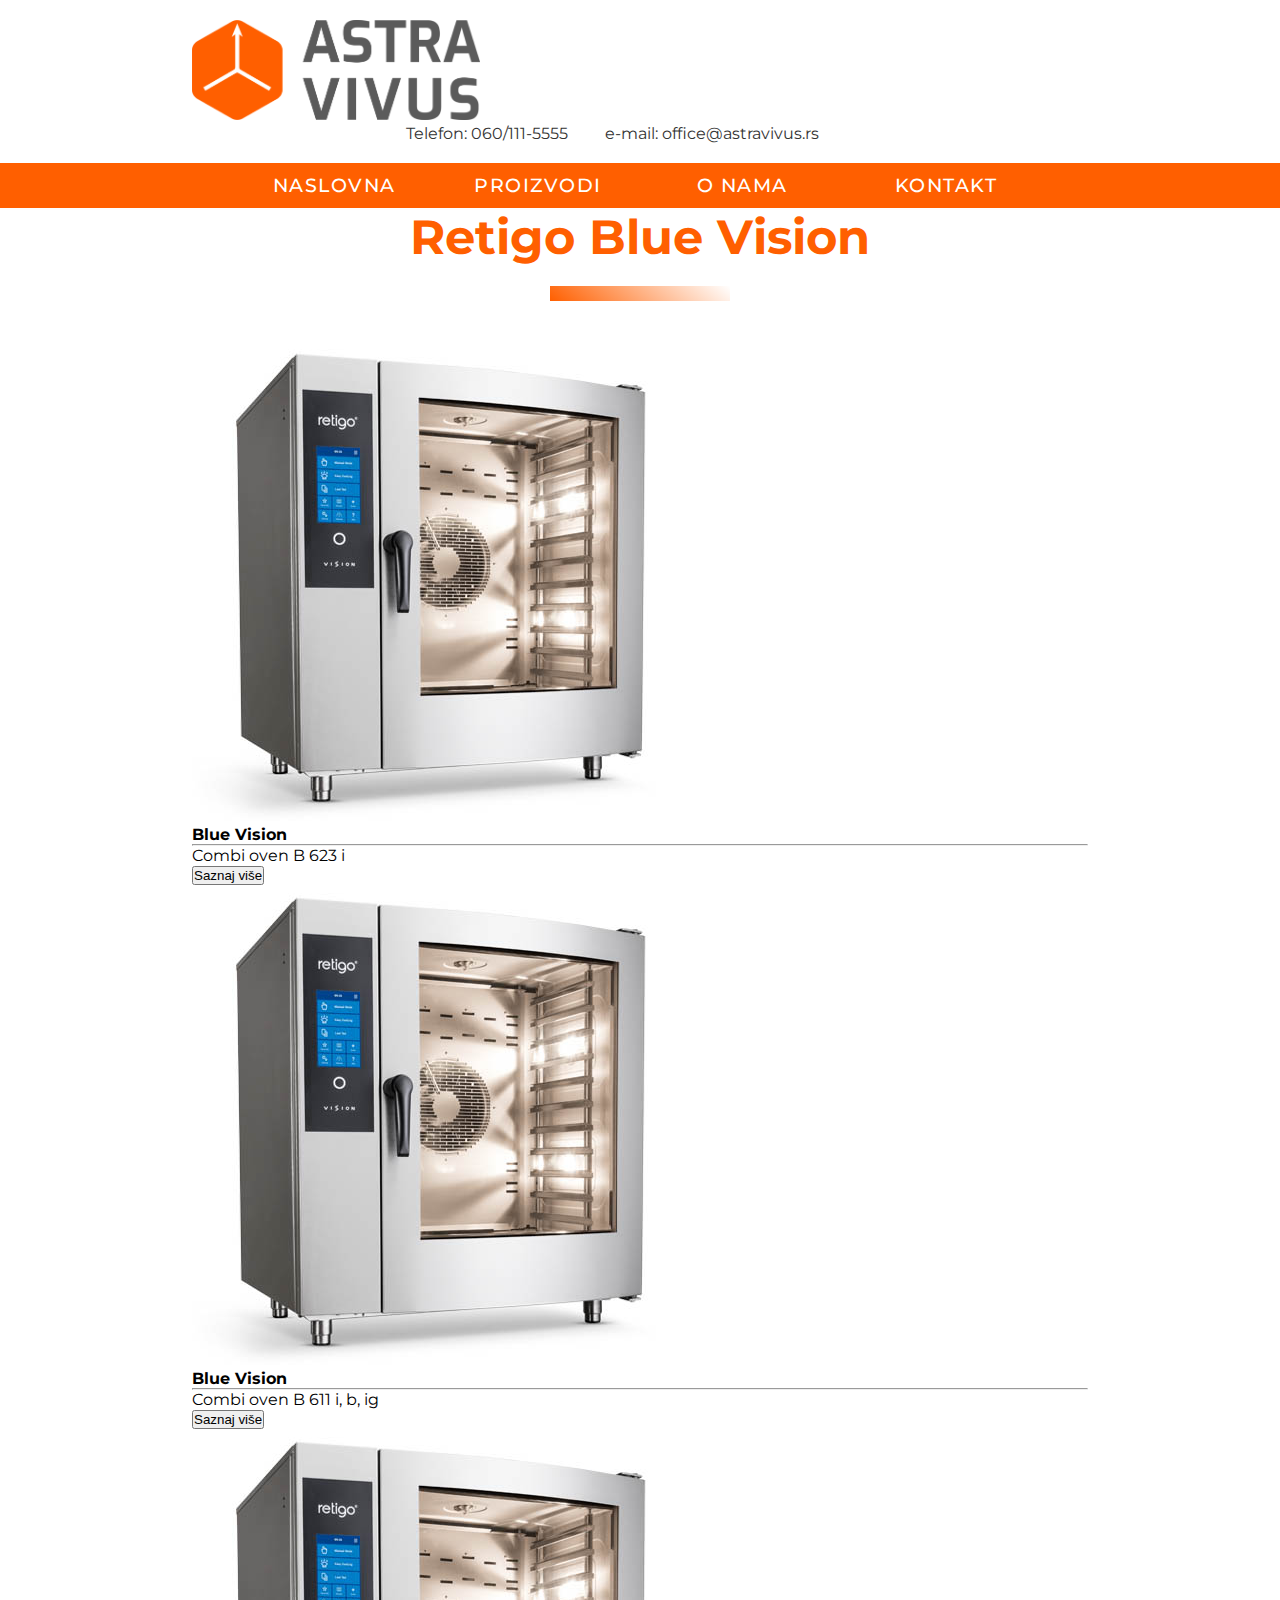
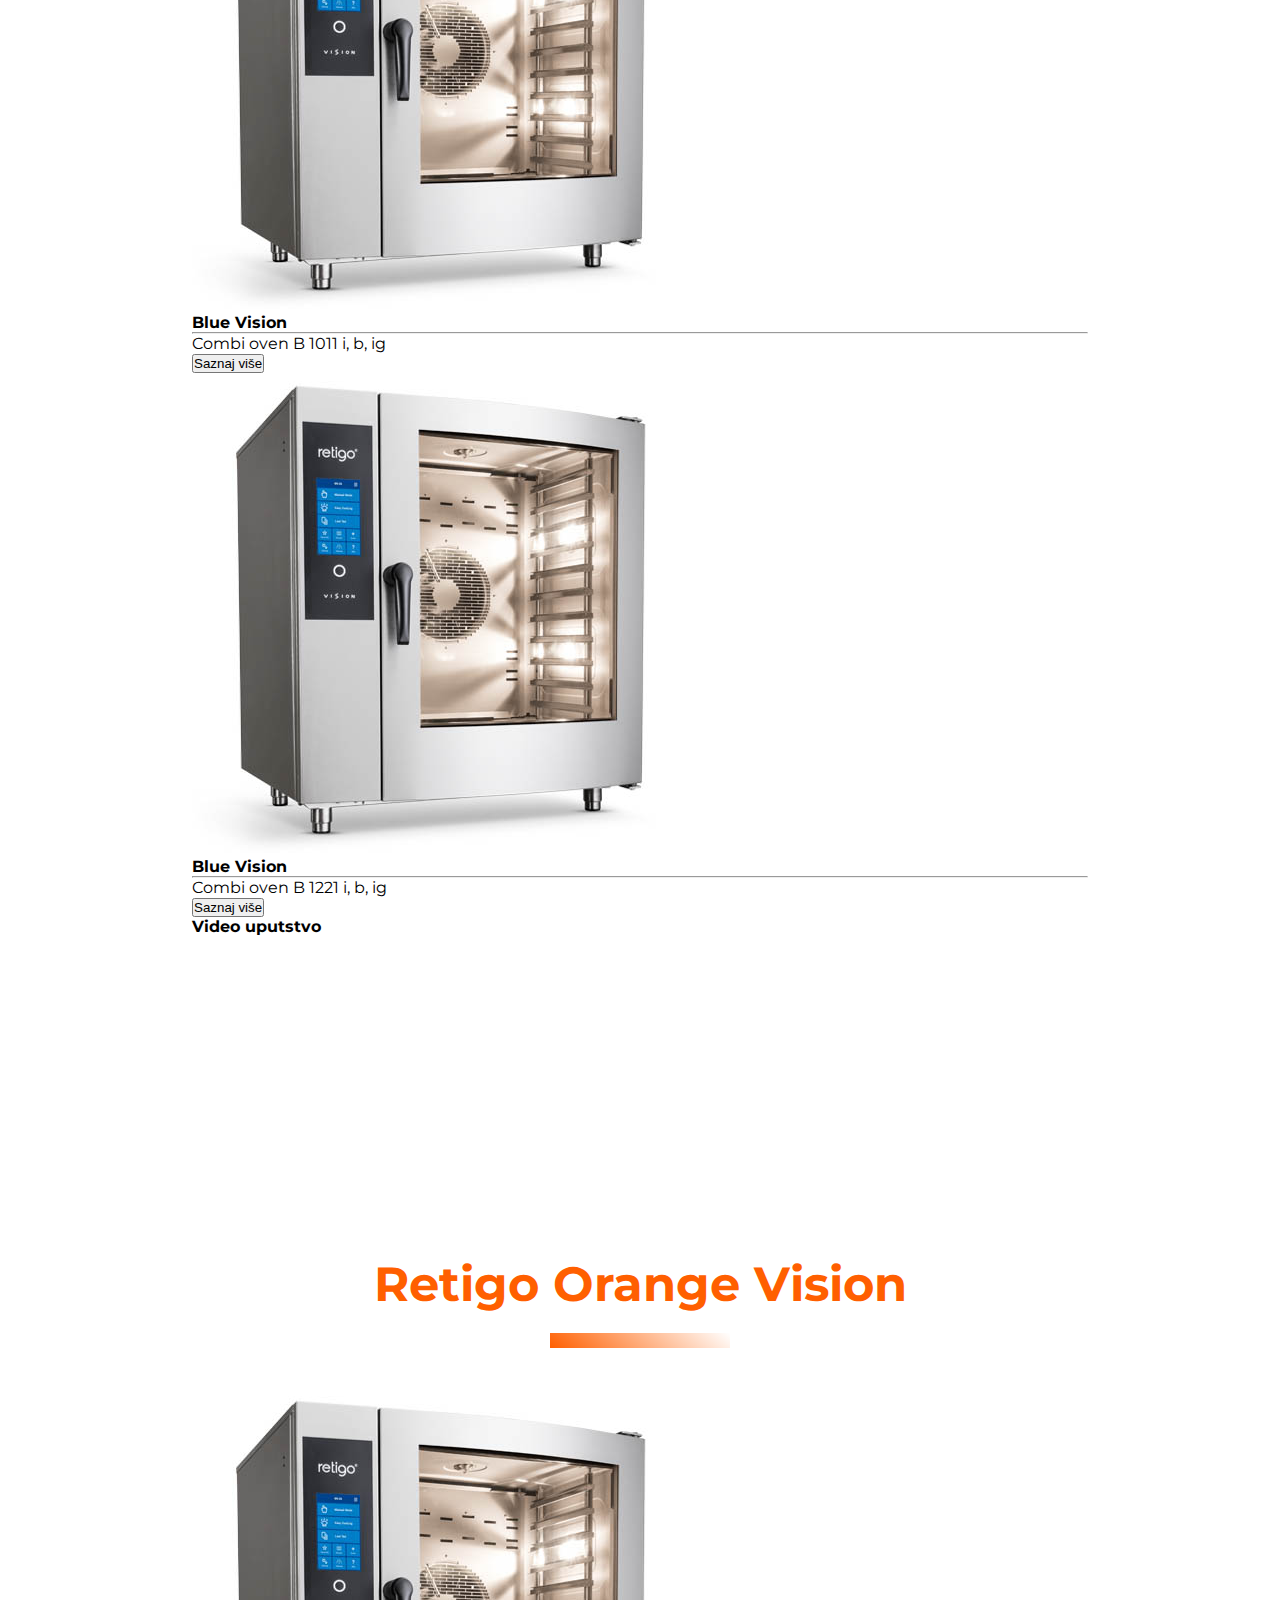
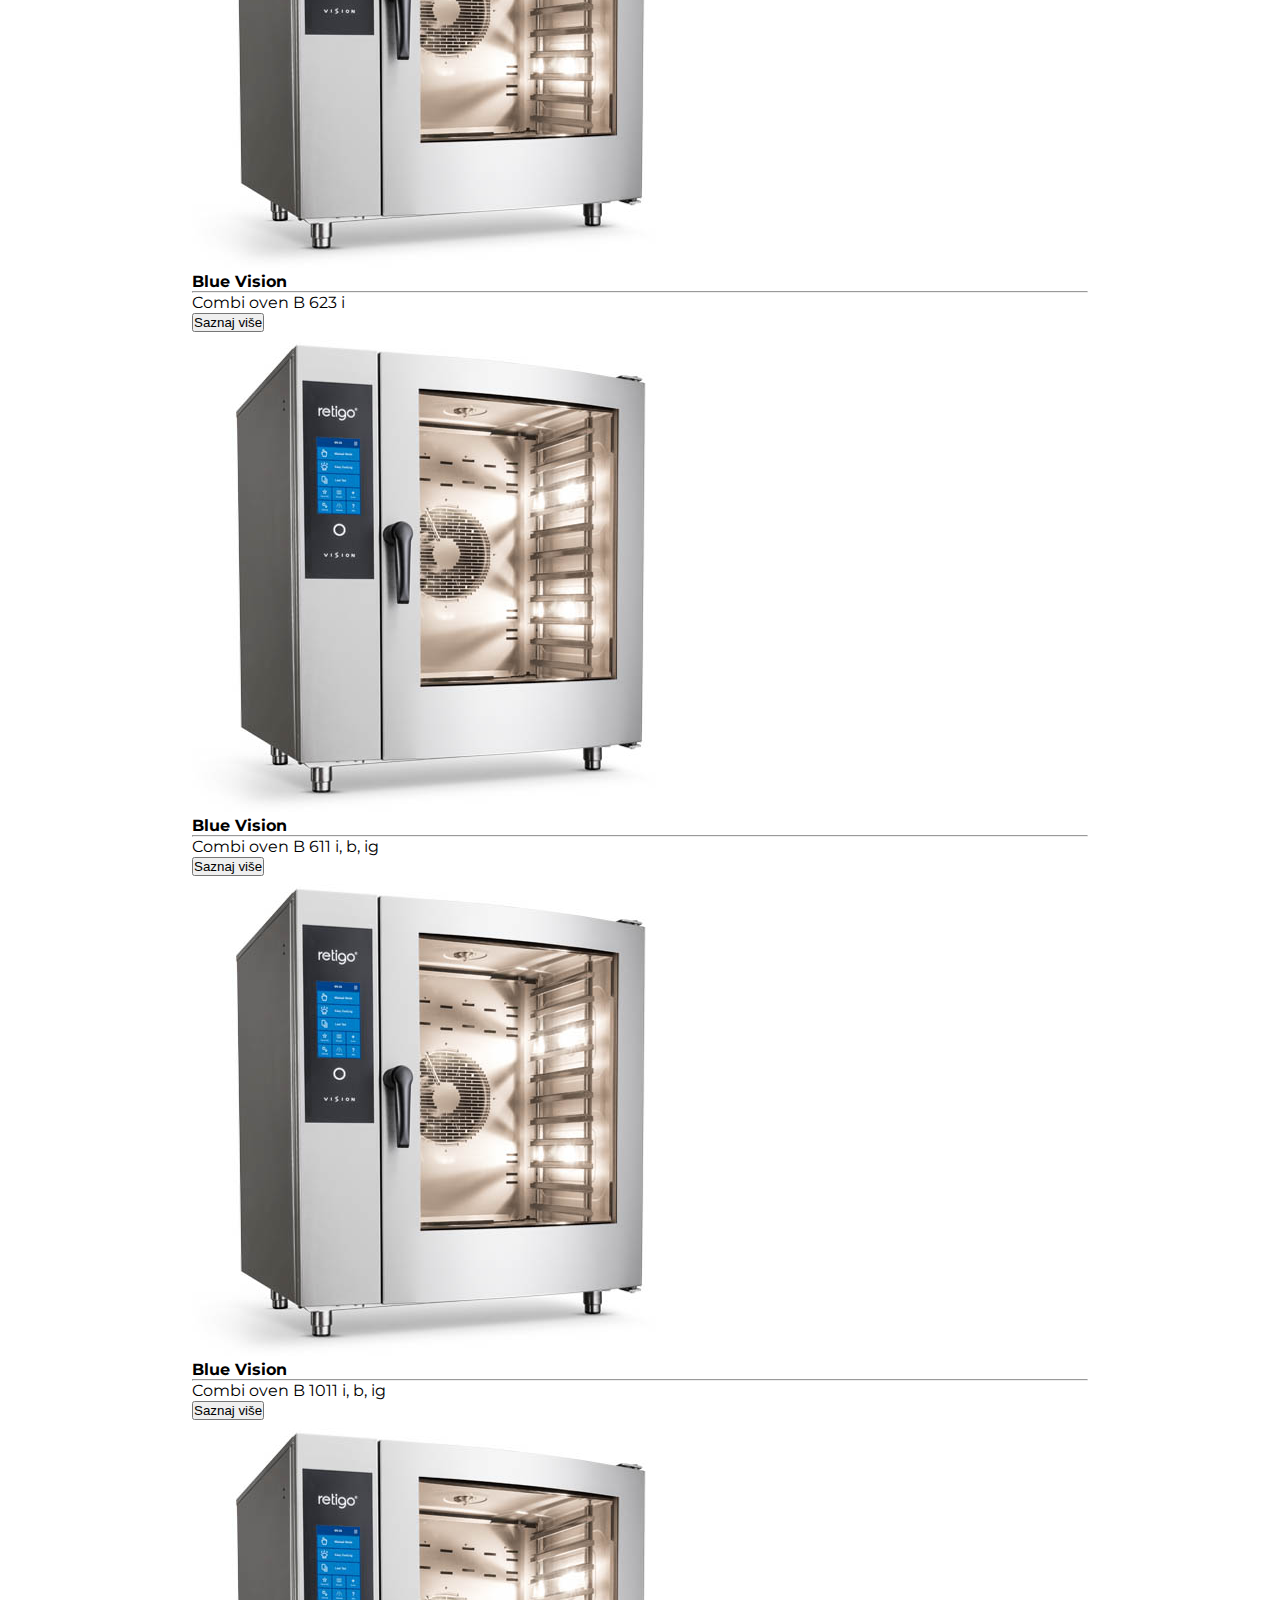
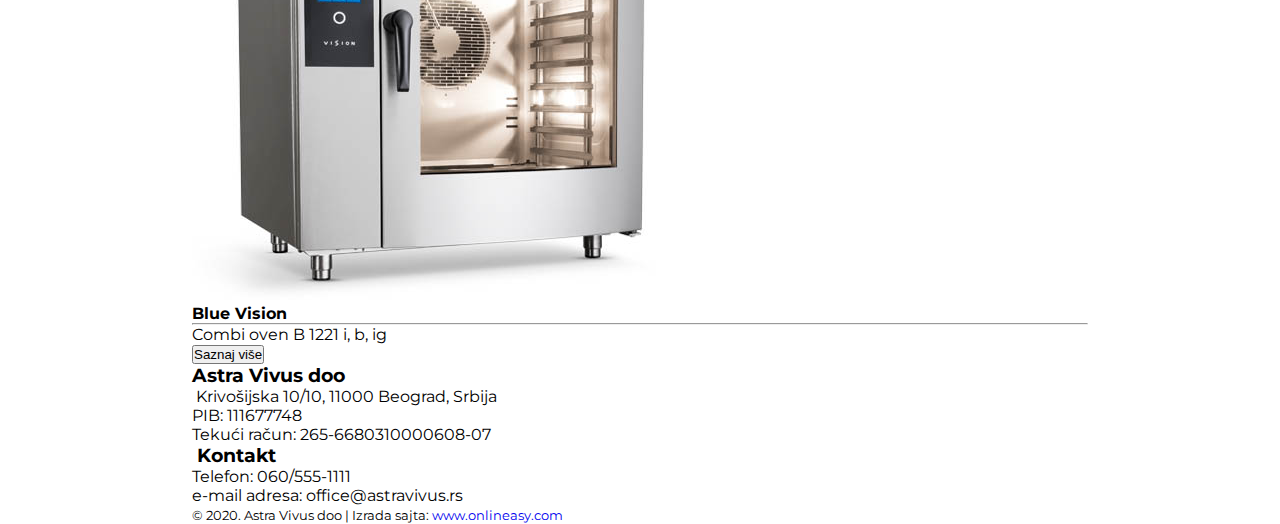
==== retigo.html @ 3591f257 "products page and single product page, responsive design" ====
<!DOCTYPE html>
<html lang="en">
<head>
    <meta charset="UTF-8">
    <meta content="width=device-width, initial-scale=1" name="viewport" />
    <!-- Animate -->
    <link
    rel="stylesheet"href="https://cdnjs.cloudflare.com/ajax/libs/animate.css/4.0.0/animate.min.css" />
    <!-- Font awesome -->
    <link rel="stylesheet" href="https://use.fontawesome.com/releases/v5.8.1/css/all.css" integrity="sha384-50oBUHEmvpQ+1lW4y57PTFmhCaXp0ML5d60M1M7uH2+nqUivzIebhndOJK28anvf" crossorigin="anonymous">    
    <title>Astra Vivus</title>
    <link rel="stylesheet" href="style.css">
    <link rel="stylesheet" href="animations.css"
      media="(prefers-reduced-motion: no-preference)">
</head>
<body>
<!--   header   -->
    <header>
       <div class="container">
                <div class="top-header">
                    <a href="index.html" class="logo"><img src="img/logo.png" alt=""></a>                    
                    <p>
                        <i class="fas fa-mobile-alt"></i>  
                        <span> Telefon: 060/111-5555</span>
                        <i class="far fa-envelope"></i>  
                        <span> e-mail: office@astravivus.rs</span>
                    <p>
                </div>
       </div>
    </header>


    <nav>
        <ul id="nav">
            <li><a href="index.html">Naslovna</a></li>
            <li><a href="index.html#proizvodi">Proizvodi</a>
            <ul>
                <li><a href="#">Winterhalter</a></li>
                <li><a href="retigo.html">Retigo</a></li>
                <li><a href="#">Feuma</a></li>                
            </ul>
            </li>
            <li><a href="#">O nama</a></li>
            <li><a href="#">Kontakt</a></li>
        </ul>
    </nav>

<!--   proizvodiDetalj   -->
    <section class="proizvodiDetalj container">
        <h2>Retigo Blue Vision</h2>
        <div class="sviProizvodi">
             <article>
                <div >
                    <a href=""><img src="img/Retigo/vision-combi-ovens.jpg" alt=""></a>
                </div>
                <div class="product-info">
                    <h4>Blue Vision</h4><hr><p>Combi oven B 623 i</p>
                    <button type="button" onclick="location.href='single-proizvod.html';" value="">Saznaj više</button>
                </div>                    
             </article>
             <article>
                <div >
                    <a href=""><img src="img/Retigo/vision-combi-ovens.jpg" alt=""></a>
                </div>
                <div class="product-info">
                    <h4>Blue Vision</h4><hr><p>Combi oven B 611 i, b, ig</p><button>Saznaj više</button>
                </div>                    
             </article>
             <article>
                <div >
                    <a href=""><img src="img/Retigo/vision-combi-ovens.jpg" alt=""></a>
                </div>
                <div class="product-info">
                    <h4>Blue Vision</h4><hr><p>Combi oven B 1011 i, b, ig</p><button>Saznaj više</button>
                </div>                    
             </article>
             <article>
                <div >
                    <a href=""><img src="img/Retigo/vision-combi-ovens.jpg" alt=""></a>
                </div>
                <div class="product-info">
                    <h4>Blue Vision</h4><hr><p>Combi oven B 1221 i, b, ig</p><button>Saznaj više</button>
                </div>                    
             </article>
        </div>
        <section class="video">
           <div class="tekstVideo">
               <h4>Video uputstvo</h4>
               <div class="iskonice">
                   <i class="fas fa-caret-square-right"></i>
                   <i class="fas fa-caret-square-right"></i>
                   <i class="fas fa-caret-square-right"></i>
                   <i class="fas fa-caret-square-right"></i>
                   <i class="fas fa-caret-square-right"></i>
               </div>
           </div>
            <iframe width="560" height="315" src="https://www.youtube.com/embed/8EOqmUAFT4k" frameborder="0" allow="accelerometer; autoplay; clipboard-write; encrypted-media; gyroscope; picture-in-picture" allowfullscreen></iframe>
        </section>
        <h2>Retigo Orange Vision</h2>
           <div class="sviProizvodi">
             <article>
                <div >
                    <a href=""><img src="img/Retigo/vision-combi-ovens.jpg" alt=""></a>
                </div>
                <div class="product-info">
                    <h4>Blue Vision</h4><hr><p>Combi oven B 623 i</p>
                    <button type="button" onclick="location.href='single-proizvod.html';" value="">Saznaj više</button>
                </div>                    
             </article>
             <article>
                <div >
                    <a href=""><img src="img/Retigo/vision-combi-ovens.jpg" alt=""></a>
                </div>
                <div class="product-info">
                    <h4>Blue Vision</h4><hr><p>Combi oven B 611 i, b, ig</p><button>Saznaj više</button>
                </div>                    
             </article>
             <article>
                <div >
                    <a href=""><img src="img/Retigo/vision-combi-ovens.jpg" alt=""></a>
                </div>
                <div class="product-info">
                    <h4>Blue Vision</h4><hr><p>Combi oven B 1011 i, b, ig</p><button>Saznaj više</button>
                </div>                    
             </article>
             <article>
                <div >
                    <a href=""><img src="img/Retigo/vision-combi-ovens.jpg" alt=""></a>
                </div>
                <div class="product-info">
                    <h4>Blue Vision</h4><hr><p>Combi oven B 1221 i, b, ig</p><button>Saznaj više</button>
                </div>                    
             </article>
        </div>
    </section>
    
<!--   footer   -->
    <footer>
        <div class="container">
            <div class="companyInfo">
                <article>
                    <h3>Astra Vivus doo</h3>
                    <p><i class="fas fa-map-marker-alt"></i>&nbsp;Krivošijska 10/10, 11000 Beograd, Srbija 
                    <br>PIB: 111677748
                    <br>Tekući račun: 265-6680310000608-07
                    </p>
                </article>
                <article>
                    <h3><i class="fas fa-envelope"></i>&nbsp;Kontakt</h3>
                    <p>Telefon: 060/555-1111<br>e-mail adresa: office@astravivus.rs</p>
                </article>
                <article>
                    <a href=""><i class="fab fa-facebook-square"></i></a>
                    <a href=""><i class="fab fa-instagram"></i></a>
                </article>
            </div>
           <p><small>&copy; 2020. Astra Vivus doo | Izrada sajta: <a href="https://onlineasy.com/">www.onlineasy.com</a></small></p>
        </div>
    </footer>

</body>
</html>
---- style.css ----
@import url("https://fonts.googleapis.com/css2?family=Montserrat:wght@100;300;400;500;700&display=swap");
/**************
mixins
**************/
/**************
basic styles
**************/
* {
  margin: 0;
  padding: 0;
  box-sizing: border-box; }

body {
  font-size: 16px;
  font-family: "Montserrat", sans-serif; }

a {
  text-decoration: none; }

ul {
  list-style: none; }

.container {
  width: 70%;
  margin: 0 auto; }
  @media only screen and (max-width: 768px) {
    .container {
      width: 85%; } }

h2 {
  font-size: 3rem;
  text-align: center;
  color: #ff5f00; }
  h2::after {
    display: block;
    content: "";
    width: 20%;
    height: 15px;
    background: linear-gradient(40deg, #ff5f00, #fff);
    margin: 20px auto 40px auto; }

/**************
header
**************/
header {
  padding: 20px 0; }
  header .top-header {
    display: flex;
    flex-wrap: wrap;
    align-items: center; }
    header .top-header .logo img {
      flex: 0 0 10%;
      height: 100px;
      margin-right: 15px; }
    header .top-header h3 {
      flex: 0 0 20%;
      font-size: 2.2rem;
      color: #ff5f00; }
    header .top-header p {
      flex: 0 0 70%;
      justify-content: flex-end;
      display: flex;
      align-items: center;
      color: #333333; }
      header .top-header p i {
        font-size: 2rem;
        margin: 0 10px;
        color: #ff5f00; }
      header .top-header p .fa-envelope {
        border-left: 2px solid #ff5f00;
        padding-left: 15px; }

/**************
nav
**************/
nav {
  background-color: #ff5f00; }
  nav #nav {
    list-style: none inside;
    margin: 0;
    padding: 0;
    text-align: center; }
    nav #nav li {
      display: inline-block;
      position: relative;
      background: #ff5f00; }
      nav #nav li a {
        display: block;
        padding: 0;
        width: 200px;
        line-height: 45px;
        color: #fff;
        text-transform: uppercase;
        font-weight: 500;
        font-size: 1.2rem;
        letter-spacing: 1.5px; }
      nav #nav li:hover {
        background: #333333;
        transition: 0.4s ease; }
      nav #nav li:hover ul {
        display: block;
        transition: 0.4s ease; }
      nav #nav li li a {
        font-size: .9rem;
        text-transform: capitalize; }
    nav #nav ul {
      position: absolute;
      padding: 0;
      left: 0;
      display: none;
      /* hides sublists */ }

/**************
header-content
**************/
.header-content {
  background-image: linear-gradient(rgba(0, 0, 0, 0.3), rgba(0, 0, 0, 0.3)), url(img/header-kuhinja.jpg);
  background-size: cover;
  background-repeat: no-repeat;
  background-position: center;
  min-height: 55vh; }
  .header-content h1 {
    font-size: 3.2rem;
    color: #fff;
    padding-top: 160px;
    letter-spacing: 1.5px;
    text-transform: uppercase;
    text-shadow: 4px 3px 0px grey, 9px 8px 0px rgba(0, 0, 0, 0.15);
    line-height: 1.4; }

/**************
proizvodi
**************/
.proizvodi {
  background-image: url(img/header-background.png);
  background-position: center;
  background-size: cover;
  background-repeat: no-repeat;
  padding: 80px 0; }
  .proizvodi .top-proizvodi {
    display: flex;
    flex-wrap: wrap;
    justify-content: space-between; }
    .proizvodi .top-proizvodi .col {
      flex: 0 0 30%;
      color: #ff5f00; }
      .proizvodi .top-proizvodi .col .holder {
        overflow: hidden; }
        .proizvodi .top-proizvodi .col .holder img {
          width: 100%; }
        .proizvodi .top-proizvodi .col .holder:hover {
          transform: scale(1.1);
          transition: 0.4s ease; }
      .proizvodi .top-proizvodi .col .product-info {
        padding: 30px;
        text-align: center;
        position: relative;
        top: -5px;
        opacity: 0.9; }
        .proizvodi .top-proizvodi .col .product-info h4 {
          margin: 5px 0;
          text-transform: uppercase; }
        .proizvodi .top-proizvodi .col .product-info p {
          font-size: .9rem;
          color: #333333;
          padding: 10px 0; }
        .proizvodi .top-proizvodi .col .product-info button {
          padding: 15px 40px;
          background: #ff5f00;
          border: none;
          font-size: 1.2rem;
          letter-spacing: 1px;
          color: #fff;
          border-radius: 20px; }
          .proizvodi .top-proizvodi .col .product-info button:hover {
            background: #e65400;
            border-radius: 20px;
            cursor: pointer;
            transition: 0.4s ease; }

/*# sourceMappingURL=style.css.map */
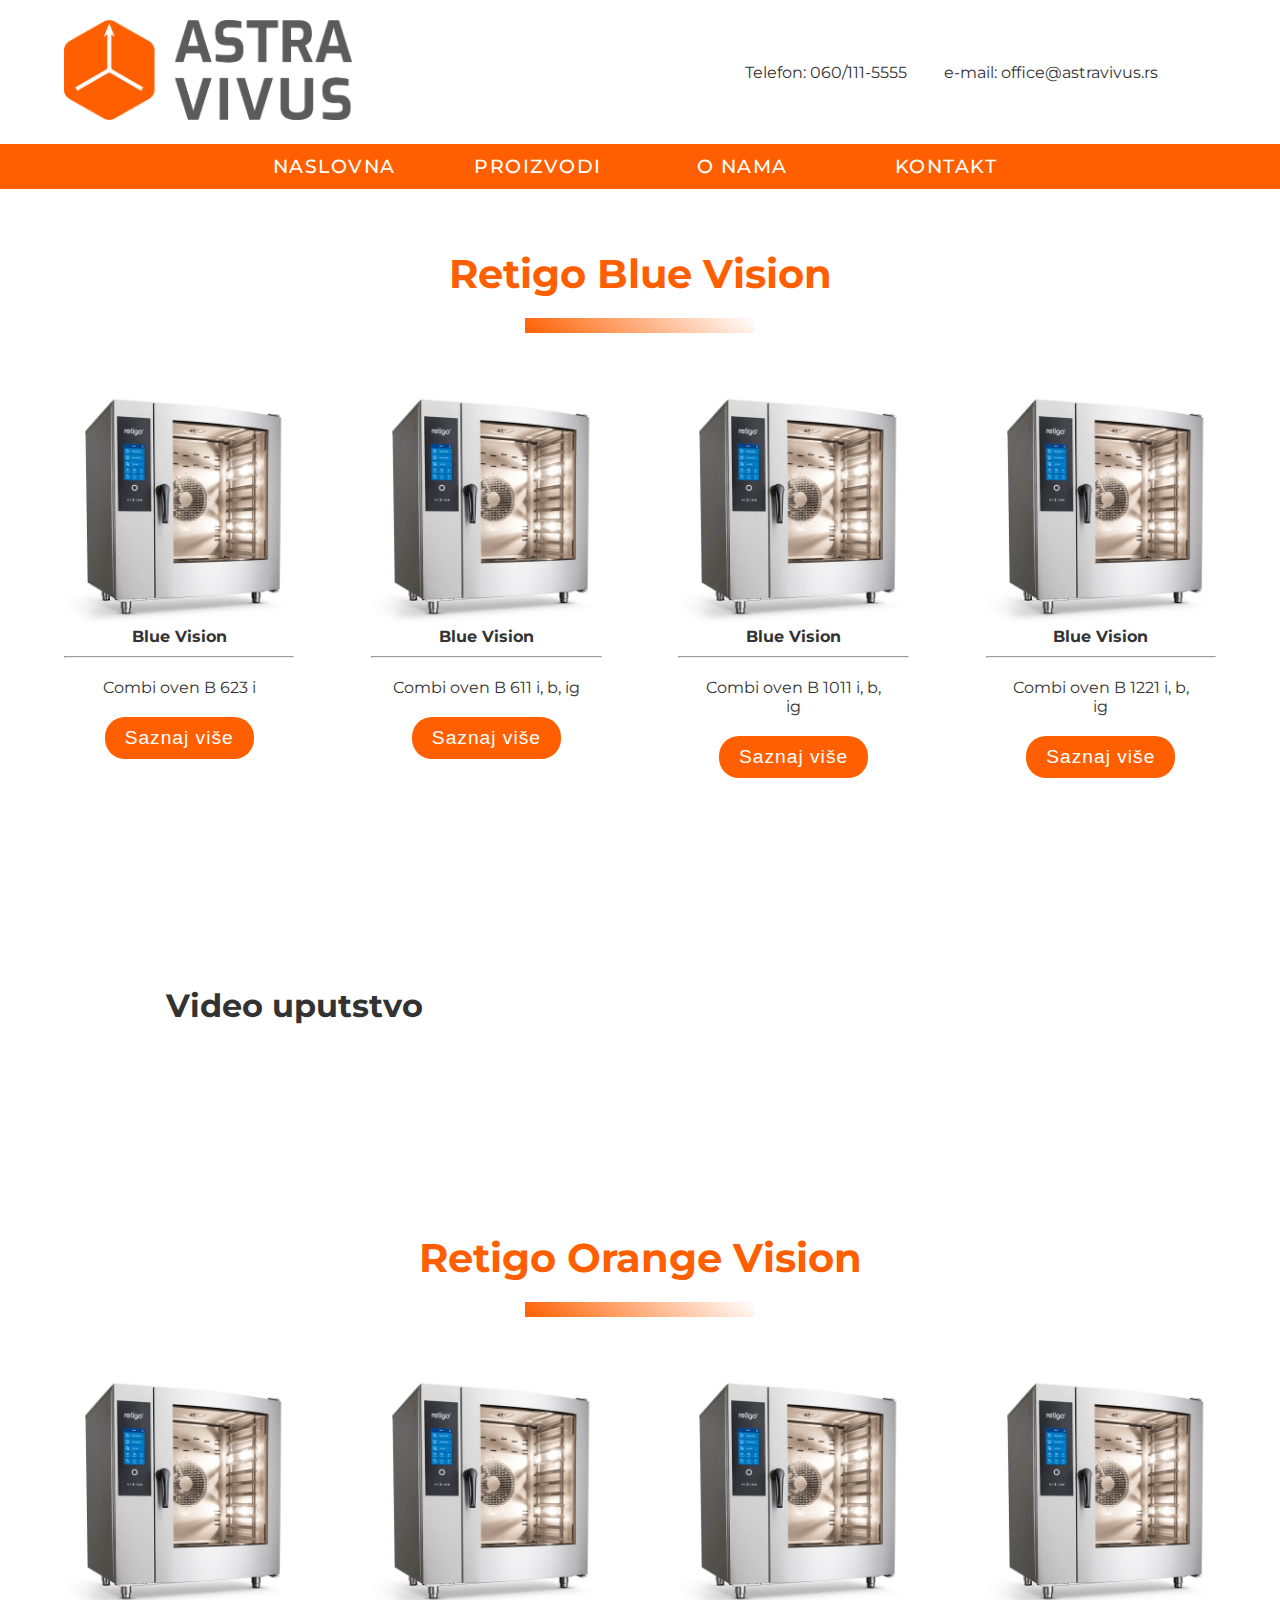
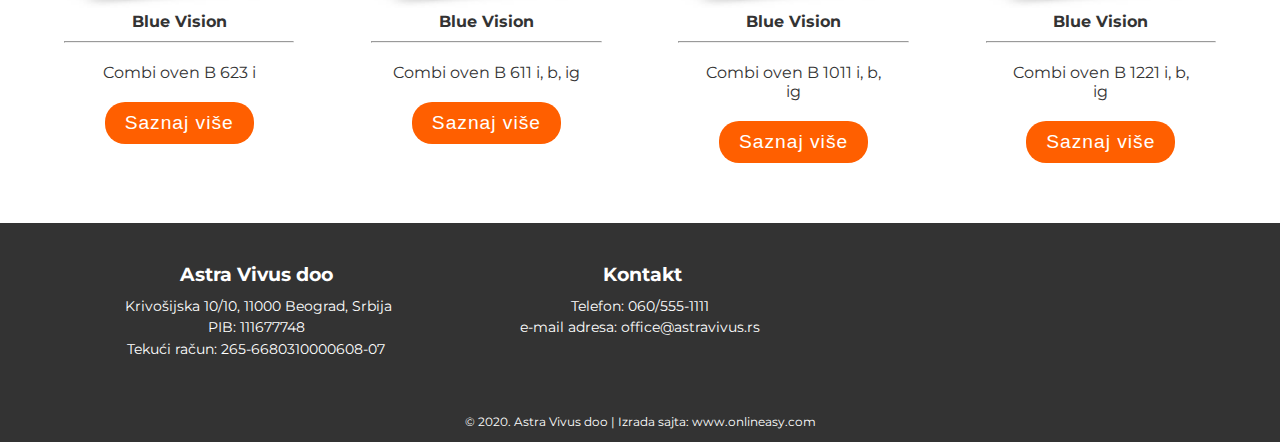
==== commit 067c22d2: "video section on products page" ====
--- a/retigo.html
+++ b/retigo.html
@@ -94,6 +94,16 @@
                    <i class="fas fa-caret-square-right"></i>
                </div>
            </div>
+            <div class="tekstVideoMobile">
+               <h4>Video uputstvo</h4>
+               <div class="iskonice">
+                   <i class="fas fa-caret-square-down"></i>
+                   <i class="fas fa-caret-square-down"></i>
+                   <i class="fas fa-caret-square-down"></i>
+                   <i class="fas fa-caret-square-down"></i>
+                   <i class="fas fa-caret-square-down"></i>
+               </div>
+           </div>
             <iframe width="560" height="315" src="https://www.youtube.com/embed/8EOqmUAFT4k" frameborder="0" allow="accelerometer; autoplay; clipboard-write; encrypted-media; gyroscope; picture-in-picture" allowfullscreen></iframe>
         </section>
         <h2>Retigo Orange Vision</h2>
--- a/style.css
+++ b/style.css
@@ -1,7 +1,15 @@
 @import url("https://fonts.googleapis.com/css2?family=Montserrat:wght@100;300;400;500;700&display=swap");
+/* rgb(51,51,51) */
 /**************
 mixins
 **************/
+@keyframes footer {
+  0% {
+    color: #fff; }
+  50% {
+    color: #ff5f00; }
+  100% {
+    transform: rotate(360deg); } }
 /**************
 basic styles
 **************/
@@ -12,7 +20,10 @@
 
 body {
   font-size: 16px;
-  font-family: "Montserrat", sans-serif; }
+  font-family: "Montserrat", sans-serif;
+  height: 100%;
+  min-height: 100%;
+  color: #333333; }
 
 a {
   text-decoration: none; }
@@ -21,7 +32,7 @@
   list-style: none; }
 
 .container {
-  width: 70%;
+  width: 90%;
   margin: 0 auto; }
   @media only screen and (max-width: 768px) {
     .container {
@@ -30,7 +41,17 @@
 h2 {
   font-size: 3rem;
   text-align: center;
-  color: #ff5f00; }
+  color: #ff5f00;
+  padding-top: 20px; }
+  @media only screen and (max-width: 768px) {
+    h2 {
+      font-size: 1.5rem; } }
+  @media only screen and (min-width: 769px) and (max-width: 1066px) {
+    h2 {
+      font-size: 2rem; } }
+  @media only screen and (min-width: 1067px) and (max-width: 1470px) {
+    h2 {
+      font-size: 2.5rem; } }
   h2::after {
     display: block;
     content: "";
@@ -38,6 +59,10 @@
     height: 15px;
     background: linear-gradient(40deg, #ff5f00, #fff);
     margin: 20px auto 40px auto; }
+    @media only screen and (max-width: 768px) {
+      h2::after {
+        height: 10px;
+        margin-bottom: 20px; } }
 
 /**************
 header
@@ -48,24 +73,39 @@
     display: flex;
     flex-wrap: wrap;
     align-items: center; }
-    header .top-header .logo img {
-      flex: 0 0 10%;
-      height: 100px;
-      margin-right: 15px; }
-    header .top-header h3 {
-      flex: 0 0 20%;
-      font-size: 2.2rem;
-      color: #ff5f00; }
+    header .top-header a img {
+      height: 100px; }
+      @media only screen and (max-width: 700px) {
+        header .top-header a img {
+          height: 33px; } }
+      @media only screen and (max-width: 1066px) and (min-width: 701px) {
+        header .top-header a img {
+          height: 60px; } }
     header .top-header p {
       flex: 0 0 70%;
       justify-content: flex-end;
       display: flex;
       align-items: center;
       color: #333333; }
+      @media only screen and (max-width: 768px) {
+        header .top-header p {
+          font-size: .8rem;
+          flex-direction: column; } }
+      @media only screen and (max-width: 1066px) and (min-width: 701px) {
+        header .top-header p {
+          font-size: .9rem; } }
       header .top-header p i {
         font-size: 2rem;
         margin: 0 10px;
         color: #ff5f00; }
+        @media only screen and (max-width: 768px) {
+          header .top-header p i {
+            display: none; } }
+        @media only screen and (max-width: 1066px) and (min-width: 701px) {
+          header .top-header p i {
+            font-size: 1.5rem; } }
+      header .top-header p a {
+        color: #333333; }
       header .top-header p .fa-envelope {
         border-left: 2px solid #ff5f00;
         padding-left: 15px; }
@@ -94,6 +134,13 @@
         font-weight: 500;
         font-size: 1.2rem;
         letter-spacing: 1.5px; }
+        @media only screen and (max-width: 768px) {
+          nav #nav li a {
+            width: 150px;
+            line-height: 35px;
+            font-weight: 300;
+            font-size: 1rem;
+            letter-spacing: 1.2px; } }
       nav #nav li:hover {
         background: #333333;
         transition: 0.4s ease; }
@@ -111,6 +158,48 @@
       /* hides sublists */ }
 
 /**************
+footer
+**************/
+footer {
+  background-color: #333333;
+  background-size: cover;
+  background-repeat: no-repeat;
+  padding: 40px 0 10px 0;
+  color: #fff; }
+  footer .container p {
+    text-align: center;
+    padding-top: 40px;
+    font-size: .9rem;
+    line-height: 1.5; }
+    footer .container p a {
+      color: #fff; }
+  footer .container .companyInfo {
+    display: flex;
+    flex-wrap: wrap;
+    align-items: flex-start; }
+    footer .container .companyInfo article {
+      text-align: center;
+      flex: 1; }
+      @media only screen and (max-width: 768px) {
+        footer .container .companyInfo article {
+          flex: 0 0 100%; } }
+      footer .container .companyInfo article img {
+        width: 60%;
+        height: auto; }
+      footer .container .companyInfo article P {
+        padding: 10px 0; }
+        @media only screen and (max-width: 768px) {
+          footer .container .companyInfo article P {
+            padding-bottom: 40px; } }
+      footer .container .companyInfo article a i {
+        font-size: 1.6rem;
+        margin-right: 10px;
+        margin-left: 10px;
+        color: #fff; }
+        footer .container .companyInfo article a i:hover {
+          animation: footer .7s ease; }
+
+/**************
 header-content
 **************/
 .header-content {
@@ -118,53 +207,80 @@
   background-size: cover;
   background-repeat: no-repeat;
   background-position: center;
-  min-height: 55vh; }
+  min-height: 55vh;
+  display: flex;
+  align-items: center; }
   .header-content h1 {
     font-size: 3.2rem;
     color: #fff;
-    padding-top: 160px;
     letter-spacing: 1.5px;
     text-transform: uppercase;
     text-shadow: 4px 3px 0px grey, 9px 8px 0px rgba(0, 0, 0, 0.15);
     line-height: 1.4; }
+    @media only screen and (max-width: 768px) {
+      .header-content h1 {
+        font-size: 2rem; } }
+    @media only screen and (max-width: 1200px) and (min-width: 769px) {
+      .header-content h1 {
+        font-size: 2.8rem; } }
 
 /**************
 proizvodi
 **************/
 .proizvodi {
-  background-image: url(img/header-background.png);
-  background-position: center;
-  background-size: cover;
-  background-repeat: no-repeat;
-  padding: 80px 0; }
+  padding: 40px 0; }
   .proizvodi .top-proizvodi {
     display: flex;
     flex-wrap: wrap;
-    justify-content: space-between; }
-    .proizvodi .top-proizvodi .col {
-      flex: 0 0 30%;
-      color: #ff5f00; }
-      .proizvodi .top-proizvodi .col .holder {
+    justify-content: space-around; }
+    .proizvodi .top-proizvodi article {
+      flex: 0 0 23%;
+      color: #ff5f00;
+      box-shadow: 0 5px 15px lightgray;
+      padding: 20px; }
+      @media only screen and (max-width: 768px) {
+        .proizvodi .top-proizvodi article {
+          box-shadow: none;
+          flex: 0 0 80%; } }
+      @media only screen and (max-width: 1066px) and (min-width: 769px) {
+        .proizvodi .top-proizvodi article {
+          margin-bottom: 20px;
+          box-shadow: none;
+          flex: 0 0 48%; } }
+      @media only screen and (max-width: 1470px) and (min-width: 1067px) {
+        .proizvodi .top-proizvodi article {
+          padding: 20px 0;
+          box-shadow: none;
+          flex: 0 0 20%; } }
+      .proizvodi .top-proizvodi article .holder {
         overflow: hidden; }
-        .proizvodi .top-proizvodi .col .holder img {
+        .proizvodi .top-proizvodi article .holder img {
           width: 100%; }
-        .proizvodi .top-proizvodi .col .holder:hover {
+          @media only screen and (max-width: 1470px) and (min-width: 1067px) {
+            .proizvodi .top-proizvodi article .holder img {
+              height: 291px; } }
+        .proizvodi .top-proizvodi article .holder:hover {
           transform: scale(1.1);
           transition: 0.4s ease; }
-      .proizvodi .top-proizvodi .col .product-info {
+        @media only screen and (max-width: 768px) {
+          .proizvodi .top-proizvodi article .holder {
+            transform: none; } }
+      .proizvodi .top-proizvodi article .product-info {
         padding: 30px;
-        text-align: center;
-        position: relative;
-        top: -5px;
-        opacity: 0.9; }
-        .proizvodi .top-proizvodi .col .product-info h4 {
+        text-align: center; }
+        @media only screen and (max-width: 768px) {
+          .proizvodi .top-proizvodi article .product-info {
+            padding-bottom: 0; } }
+        .proizvodi .top-proizvodi article .product-info .logoHeading {
+          min-height: 85px; }
+        .proizvodi .top-proizvodi article .product-info h4 {
           margin: 5px 0;
           text-transform: uppercase; }
-        .proizvodi .top-proizvodi .col .product-info p {
+        .proizvodi .top-proizvodi article .product-info p {
           font-size: .9rem;
           color: #333333;
-          padding: 10px 0; }
-        .proizvodi .top-proizvodi .col .product-info button {
+          padding: 10px 0 30px 0; }
+        .proizvodi .top-proizvodi article .product-info button {
           padding: 15px 40px;
           background: #ff5f00;
           border: none;
@@ -172,10 +288,159 @@
           letter-spacing: 1px;
           color: #fff;
           border-radius: 20px; }
-          .proizvodi .top-proizvodi .col .product-info button:hover {
+          .proizvodi .top-proizvodi article .product-info button:hover {
             background: #e65400;
             border-radius: 20px;
             cursor: pointer;
             transition: 0.4s ease; }
 
+/**************
+proizvodiDetalj
+**************/
+.proizvodiDetalj {
+  padding: 40px 0; }
+  .proizvodiDetalj .sviProizvodi {
+    display: flex;
+    flex-wrap: wrap;
+    justify-content: space-between; }
+    .proizvodiDetalj .sviProizvodi article {
+      box-shadow: 0 5px 15px lightgray;
+      padding: 20px;
+      flex: 0 0 30%; }
+      @media only screen and (max-width: 768px) {
+        .proizvodiDetalj .sviProizvodi article {
+          margin-bottom: 20px;
+          box-shadow: none;
+          flex: 0 0 100%; } }
+      @media only screen and (min-width: 769px) and (max-width: 1066px) {
+        .proizvodiDetalj .sviProizvodi article {
+          margin-bottom: 20px;
+          box-shadow: none;
+          flex: 0 0 48%; } }
+      @media only screen and (min-width: 1067px) and (max-width: 1470px) {
+        .proizvodiDetalj .sviProizvodi article {
+          padding: 20px 0;
+          box-shadow: none;
+          flex: 0 0 20%; } }
+      .proizvodiDetalj .sviProizvodi article img {
+        width: 100%; }
+      .proizvodiDetalj .sviProizvodi article .product-info {
+        text-align: center; }
+        .proizvodiDetalj .sviProizvodi article .product-info h4 {
+          margin-bottom: 10px; }
+        .proizvodiDetalj .sviProizvodi article .product-info p {
+          margin: 20px; }
+        .proizvodiDetalj .sviProizvodi article .product-info button {
+          padding: 15px 40px;
+          background: #ff5f00;
+          border: none;
+          font-size: 1.2rem;
+          letter-spacing: 1px;
+          color: #fff;
+          border-radius: 20px;
+          padding: 10px 20px; }
+          .proizvodiDetalj .sviProizvodi article .product-info button:hover {
+            background: #e65400;
+            border-radius: 20px;
+            cursor: pointer;
+            transition: 0.4s ease; }
+
+/**************
+video
+**************/
+.video {
+  padding: 40px 0;
+  text-align: center;
+  display: flex;
+  flex-wrap: wrap;
+  justify-content: space-around;
+  font-size: 2.3rem;
+  align-items: center; }
+  @media only screen and (max-width: 768px) {
+    .video {
+      font-size: 1.5rem; } }
+  @media only screen and (min-width: 769px) and (max-width: 1066px) {
+    .video {
+      font-size: 1.8rem; } }
+  @media only screen and (min-width: 1067px) and (max-width: 1470px) {
+    .video {
+      font-size: 2rem; } }
+  .video .tekstVideo {
+    flex: 0 0 40%; }
+    .video .tekstVideo h4 {
+      padding: 20px; }
+    .video .tekstVideo i {
+      color: #ff5f00; }
+    @media only screen and (max-width: 768px) {
+      .video .tekstVideo {
+        display: none; } }
+  .video .tekstVideoMobile {
+    display: none; }
+    @media only screen and (max-width: 768px) {
+      .video .tekstVideoMobile {
+        display: block;
+        flex: 0 0 100%; }
+        .video .tekstVideoMobile h4 {
+          padding: 20px; }
+        .video .tekstVideoMobile i {
+          color: #ff5f00; } }
+  .video iframe {
+    margin-top: 20px;
+    flex: 0 0 60%; }
+    @media only screen and (max-width: 768px) {
+      .video iframe {
+        flex: 0 0 100%; } }
+
+/**************
+singleProizvod
+**************/
+.singleProizvod {
+  display: flex;
+  flex-wrap: wrap;
+  align-items: center; }
+  .singleProizvod article:first-child {
+    flex: 0 0 40%; }
+    @media only screen and (max-width: 768px) {
+      .singleProizvod article:first-child {
+        flex: 0 0 100%; } }
+    .singleProizvod article:first-child img {
+      width: 100%;
+      height: auto;
+      margin: 50px 0;
+      padding-right: 20px; }
+  .singleProizvod article:last-child {
+    flex: 0 0 60%; }
+    @media only screen and (max-width: 768px) {
+      .singleProizvod article:last-child {
+        flex: 0 0 100%; } }
+    .singleProizvod article:last-child h3 {
+      font-size: 2rem;
+      padding-bottom: 20px; }
+      @media only screen and (min-width: 769px) and (max-width: 1066px) {
+        .singleProizvod article:last-child h3 {
+          font-size: 1.2rem;
+          padding-top: 20px; } }
+    .singleProizvod article:last-child p {
+      text-align: justify; }
+      @media only screen and (min-width: 769px) and (max-width: 1066px) {
+        .singleProizvod article:last-child p {
+          font-size: .9rem; } }
+    .singleProizvod article:last-child button {
+      padding: 15px 40px;
+      background: #ff5f00;
+      border: none;
+      font-size: 1.2rem;
+      letter-spacing: 1px;
+      color: #fff;
+      border-radius: 20px;
+      margin: 30px 0 50px 0; }
+      .singleProizvod article:last-child button:hover {
+        background: #e65400;
+        border-radius: 20px;
+        cursor: pointer;
+        transition: 0.4s ease; }
+      @media only screen and (max-width: 768px) {
+        .singleProizvod article:last-child button {
+          text-align: center; } }
+
 /*# sourceMappingURL=style.css.map */
